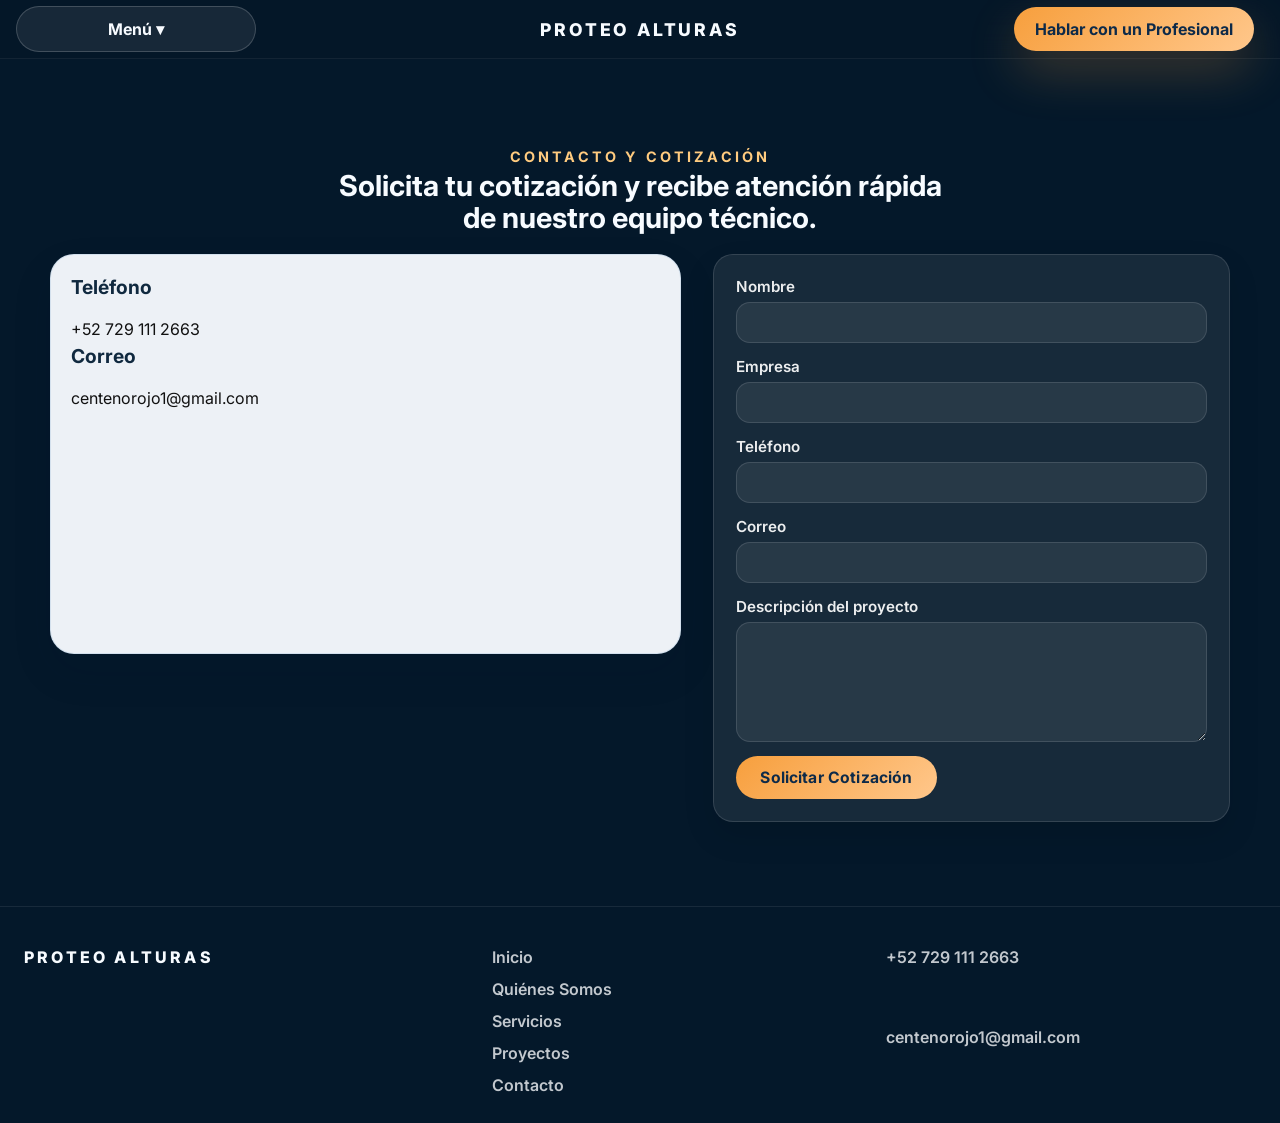
==== contacto.html @ e0ae3d63 "Publicar sitio en GitHub Pages" ====
<!DOCTYPE html>
<html lang="es">
<head>
  <meta charset="UTF-8" />
  <meta name="viewport" content="width=device-width, initial-scale=1.0" />
  <title>Proteo Alturas | Contacto</title>
  <link rel="preconnect" href="https://fonts.googleapis.com" />
  <link rel="preconnect" href="https://fonts.gstatic.com" crossorigin />
  <link href="https://fonts.googleapis.com/css2?family=Inter:wght@400;500;600;700;800&display=swap" rel="stylesheet" />
  <link rel="stylesheet" href="styles.css" />
</head>
<body>
  <header class="header-bar">
    <div class="header-wrap">
      <a class="logo-link" href="index.html">PROTEO ALTURAS</a>
      <nav class="main-nav">
        <div class="nav-dropdown">
          <button class="dropdown-toggle" type="button">Menú ▾</button>
          <div class="dropdown-menu">
            <a href="index.html">Inicio</a>
            <a href="quienes-somos.html">Quiénes Somos</a>
            <a href="servicios.html">Servicios</a>
            <a href="proyectos.html">Proyectos</a>
            <a href="contacto.html">Contacto</a>
          </div>
        </div>
      </nav>
      <a class="phone-cta" href="tel:+527291112663">Hablar con un Profesional</a>
    </div>
  </header>

  <main>
    <section class="section contact">
      <div class="section-head">
        <p class="section-label">CONTACTO Y COTIZACIÓN</p>
        <h2>Solicita tu cotización y recibe atención rápida de nuestro equipo técnico.</h2>
      </div>
      <div class="contact-layout">
        <div class="contact-card">
          <h3>Teléfono</h3>
          <p><a href="tel:+527291112663">+52 729 111 2663</a></p>
          <h3>Correo</h3>
          <p><a href="mailto:centenorojo1@gmail.com">centenorojo1@gmail.com</a></p>
        </div>
        <form class="contact-form" action="mailto:centenorojo1@gmail.com" method="post" enctype="text/plain">
          <label>Nombre<input type="text" name="Nombre" required></label>
          <label>Empresa<input type="text" name="Empresa" required></label>
          <label>Teléfono<input type="tel" name="Teléfono" required></label>
          <label>Correo<input type="email" name="Correo" required></label>
          <label>Descripción del proyecto<textarea name="Descripción" rows="5" required></textarea></label>
          <button type="submit" class="button button-primary">Solicitar Cotización</button>
        </form>
      </div>
    </section>
  </main>

  <footer class="site-footer">
    <div class="footer-wrap">
      <div class="footer-brand">Proteo Alturas</div>
      <div class="footer-links">
        <a href="index.html">Inicio</a>
        <a href="quienes-somos.html">Quiénes Somos</a>
        <a href="servicios.html">Servicios</a>
        <a href="proyectos.html">Proyectos</a>
        <a href="contacto.html">Contacto</a>
      </div>
      <div class="footer-contact">
        <a href="tel:+527291112663">+52 729 111 2663</a>
        <a href="mailto:centenorojo1@gmail.com">centenorojo1@gmail.com</a>
      </div>
    </div>
  </footer>
  <script>
    (function() {
      var lastScroll = 0;
      var header = document.querySelector('.header-bar');
      if (!header) return;
      window.addEventListener('scroll', function() {
        var currentScroll = window.pageYOffset || document.documentElement.scrollTop;
        if (currentScroll > lastScroll && currentScroll > 60) {
          header.classList.add('header-hidden');
        } else {
          header.classList.remove('header-hidden');
        }
        lastScroll = currentScroll <= 0 ? 0 : currentScroll;
      });
    })();
  </script>
</body>
</html>
---- styles.css ----
/* Base settings */
:root {
  color-scheme: light;
  font-family: 'Inter', sans-serif;
  font-size: 16px;
  color: #f7fafc;
  background: #051827;
  --bg: #051827;
  --primary: #1e6da8;
  --accent: #f79f3d;
  --accent-soft: #ffc78b;
  --surface: #f7fbff;
  --surface-soft: #e9f2fb;
  --surface-strong: #0d2a49;
  --text: #f7fafc;
  --text-dark: #10293f;
  --muted: #9bb5d0;
  --border: rgba(255,255,255,0.12);
  --shadow: 0 24px 60px rgba(4, 16, 34, 0.22);
}

* {
  box-sizing: border-box;
}

html {
  scroll-behavior: smooth;
  background: radial-gradient(circle at 18% 10%, rgba(247, 159, 61, 0.14), transparent 18%),
              radial-gradient(circle at 88% 12%, rgba(255, 255, 255, 0.12), transparent 14%),
              radial-gradient(circle at 70% 90%, rgba(30, 109, 168, 0.18), transparent 24%),
              linear-gradient(180deg, #051827 0%, #0b325b 45%, #081d34 100%);
}

body {
  margin: 0;
  min-height: 100vh;
  font-family: 'Inter', sans-serif;
  color: var(--text);
  background: var(--bg);
  position: relative;
  overflow-x: hidden;
}

body::before {
  content: '';
  position: fixed;
  inset: 0;
  pointer-events: none;
  background: radial-gradient(circle at top right, rgba(247, 159, 61, 0.18), transparent 18%),
              radial-gradient(circle at 35% 18%, rgba(255, 255, 255, 0.14), transparent 14%),
              radial-gradient(circle at 78% 30%, rgba(34, 92, 143, 0.22), transparent 16%),
              radial-gradient(circle at 50% 80%, rgba(57, 124, 174, 0.16), transparent 22%),
              radial-gradient(circle at 25% 70%, rgba(255,255,255,0.08), transparent 28%);
  opacity: 1;
  mix-blend-mode: screen;
  z-index: -1;
}

a {
  color: inherit;
  text-decoration: none;
}

button,
input,
textarea {
  font: inherit;
}

button {
  cursor: pointer;
}

/* Header */
.header-bar {
  position: sticky;
  top: 0;
  z-index: 50;
  backdrop-filter: blur(16px);
  background: rgba(5, 24, 42, 0.65);
  border-bottom: 1px solid rgba(255,255,255,0.06);
  transition: transform 0.25s ease, opacity 0.25s ease;
}

.header-bar.header-hidden {
  transform: translateY(-100%);
  opacity: 0;
  pointer-events: none;
}

.header-wrap {
  max-width: 1320px;
  width: 100%;
  margin: 0 auto;
  padding: 6px 16px;
  display: grid;
  grid-template-columns: auto 1fr auto;
  align-items: center;
  gap: 10px;
  position: relative;
}

.logo-link {
  position: absolute;
  left: 50%;
  transform: translateX(-50%);
  font-size: 1.1rem;
  font-weight: 800;
  letter-spacing: 0.16em;
  color: var(--surface);
  text-transform: uppercase;
  white-space: nowrap;
}

.main-nav {
  grid-column: 1;
  justify-self: start;
  display: flex;
  gap: 28px;
  flex-wrap: wrap;
}

.nav-dropdown {
  position: relative;
  overflow: visible;
  z-index: 60;
}

.dropdown-toggle,
.phone-cta {
  display: inline-flex;
  align-items: center;
  justify-content: center;
  padding: 12px 16px;
  min-width: 240px;
  width: 240px;
  border-radius: 999px;
  font-weight: 700;
}

.dropdown-toggle {
  border: 1px solid rgba(255,255,255,0.18);
  background: rgba(255,255,255,0.08);
  color: var(--surface);
  cursor: pointer;
}

.phone-cta {
  background: linear-gradient(135deg, #f79f3d 0%, #ffc78b 100%);
  color: #0d2a49;
  box-shadow: 0 20px 50px rgba(247, 159, 61, 0.24);
  justify-self: end;
}

.dropdown-menu {
  position: absolute;
  top: calc(100% + 6px);
  left: 0;
  min-width: 240px;
  min-width: 320px;
  width: 340px;
  max-width: 380px;
  max-height: calc(100vh - 140px);
  background: rgba(255, 255, 255, 0.88);
  backdrop-filter: blur(20px);
  border: 1px solid rgba(255, 255, 255, 0.16);
  border-radius: 32px;
  box-shadow: 0 24px 60px rgba(3, 18, 38, 0.18);
  opacity: 0;
  visibility: hidden;
  transform: translateY(-10px);
  transition: opacity 180ms ease, transform 180ms ease, visibility 180ms ease;
  z-index: 9999;
  overflow: hidden;
}

.nav-dropdown:hover .dropdown-menu,
.nav-dropdown:focus-within .dropdown-menu {
  opacity: 1;
  visibility: visible;
  transform: translateY(0);
}

.dropdown-menu {
  padding: 12px 0;
}

.dropdown-menu a {
  display: block;
  padding: 16px 20px;
  color: #111111;
  font-weight: 700;
  border-bottom: 1px solid rgba(0, 0, 0, 0.08);
}

.dropdown-menu a:last-child {
  border-bottom: none;
}

.dropdown-menu a:hover {
  background: rgba(30, 109, 168, 0.12);
}

.main-nav > a {
  color: var(--muted);
  font-weight: 600;
  transition: color 180ms ease;
}

.main-nav > a:hover {
  color: var(--text);
}

.phone-cta {
  display: inline-flex;
  align-items: center;
  justify-content: center;
  padding: 12px 16px;
  min-width: 0;
  background: linear-gradient(135deg, #f79f3d 0%, #ffc78b 100%);
  color: #0d2a49;
  border-radius: 999px;
  font-weight: 700;
  box-shadow: 0 20px 50px rgba(247, 159, 61, 0.24);
}

/* Hero */
.hero-panel {
  overflow: hidden;
  padding: 28px 0 12px;
  min-height: calc(100vh - 64px);
  background: linear-gradient(180deg, rgba(5, 24, 42, 0.96), rgba(8, 34, 60, 0.96));
  position: relative;
}

.hero-panel::before {
  content: '';
  position: absolute;
  inset: 0;
  background: radial-gradient(circle at 25% 20%, rgba(255,255,255,0.18), transparent 16%),
              radial-gradient(circle at 80% 15%, rgba(255,255,255,0.12), transparent 20%),
              radial-gradient(circle at 60% 85%, rgba(255,255,255,0.10), transparent 24%);
  opacity: 0.65;
  pointer-events: none;
  mix-blend-mode: screen;
}

.hero-grid {
  display: grid;
  grid-template-columns: 1.1fr 0.9fr;
  gap: 28px;
  align-items: center;
  max-width: 1320px;
  margin: 0 auto;
  padding: 0 24px 0;
}

.hero-copy {
  position: relative;
  z-index: 1;
  margin-left: 40px;
}

.hero-tag {
  display: inline-flex;
  align-items: center;
  justify-content: center;
  color: var(--accent);
  font-size: 0.9rem;
  font-weight: 700;
  letter-spacing: 0.18em;
  text-transform: uppercase;
  margin-bottom: 18px;
}

.hero-copy h1 {
  margin: 0;
  color: var(--surface);
  font-size: clamp(2.2rem, 3.5vw, 3.6rem);
  line-height: 1.05;
}

.hero-copy p {
  margin: 20px 0 24px;
  max-width: 540px;
  color: rgba(248,250,252,0.88);
  font-size: 1rem;
  line-height: 1.7;
}

.hero-buttons {
  display: flex;
  flex-wrap: wrap;
  gap: 16px;
}

.hero-buttons .button {
  min-width: 170px;
}

.hero-benefits {
  margin: 24px 0 0;
  padding-left: 20px;
  color: rgba(248,250,252,0.82);
  list-style: disc;
  list-style-position: inside;
  max-width: 540px;
  line-height: 1.8;
}

.hero-benefits li {
  margin-bottom: 12px;
}

.hero-visual {
  display: flex;
  justify-content: flex-end;
}

.hero-card {
  width: 100%;
  max-width: 520px;
  border-radius: 28px;
  overflow: hidden;
  border: 1px solid rgba(247,159,61,0.18);
  box-shadow: 0 24px 54px rgba(3, 18, 38, 0.12);
  background: rgba(247,250,255,0.96);
}

.hero-card.logo-only {
  padding: 0;
  display: flex;
  align-items: center;
  justify-content: center;
  background: transparent !important;
  border: none !important;
  box-shadow: none !important;
  overflow: hidden;
  border-radius: 50%;
}

.hero-card.logo-only img {
  display: block;
  width: min(100%, 420px);
  height: auto;
  object-fit: cover;
  clip-path: circle(50% at 50% 50%);
  border-radius: 50%;
  background: transparent !important;
}

.hero-card.logo-only .hero-card-top {
  display: none;
}

.hero-card img {
  width: auto;
  max-width: 100%;
  height: auto;
  max-height: 520px;
  object-fit: contain;
  display: block;
  margin: 0 auto;
}

.section {
  padding: 72px 24px;
  background: rgba(247, 250, 255, 0.04);
  min-height: 620px;
}

.section:nth-child(even) {
  background: rgba(30, 109, 168, 0.14);
}

.section-head {
  text-align: center;
  max-width: 760px;
  margin: 0 auto 40px;
}

.section-label {
  display: inline-block;
  margin-bottom: 18px;
  color: var(--accent);
  font-size: 0.9rem;
  font-weight: 700;
  letter-spacing: 0.22em;
  text-transform: uppercase;
}

.section-head h2 {
  margin: 0;
  font-size: clamp(2rem, 3vw, 3.4rem);
  line-height: 1.05;
  color: var(--surface);
}

.section-head p {
  margin: 20px auto 0;
  color: rgba(248,250,252,0.76);
  max-width: 680px;
  line-height: 1.9;
}

.stats-grid,
.trust-cards,
.services-grid,
.why-grid,
.projects-grid,
.process-grid,
.certifications-grid,
.contact-layout {
  display: grid;
  gap: 20px;
}

.stats-grid {
  grid-template-columns: repeat(3, minmax(0, 1fr));
  margin-bottom: 24px;
  align-items: stretch;
}

.stat-card {
  display: flex;
  flex-direction: column;
  justify-content: center;
  align-items: center;
  min-height: 180px;
  background: rgba(247, 250, 255, 0.96);
  border: 1px solid rgba(30, 109, 168, 0.12);
  border-radius: 24px;
  padding: 24px 20px;
  text-align: center;
  box-shadow: 0 18px 40px rgba(16, 42, 68, 0.08);
}

.stat-card span {
  display: block;
  font-size: 3rem;
  font-weight: 800;
  color: #0d2a49;
  margin-bottom: 10px;
}

.stat-card p {
  margin: 0;
  color: #111111;
  line-height: 1.8;
}

.trust-cards,
.services-grid,
.why-grid,
.projects-grid,
.process-grid,
.certifications-grid {
  grid-template-columns: repeat(4, minmax(0, 1fr));
}

.certifications-grid.certifications-single {
  grid-template-columns: 1fr;
  justify-items: center;
}

.trust-card,
.service-card,
.why-card,
.project-card,
.process-step,
.cert-box,
.contact-card,
.contact-form {
  background: rgba(247, 250, 255, 0.96);
  border: 1px solid rgba(30, 109, 168, 0.12);
  border-radius: 24px;
  padding: 20px;
  box-shadow: 0 18px 40px rgba(3, 18, 38, 0.10);
  min-height: 400px;
}

.cert-box-images,
.certifications-grid.certifications-single .cert-box {
  min-height: auto;
  padding: 20px;
  width: min(100%, 1040px);
}

.trust-card h3,
.service-card h3,
.why-card h3,
.project-summary h3,
.process-step h3,
.cert-box h3,
.contact-card h3 {
  margin: 0 0 16px;
  color: var(--text-dark);
  font-size: 1.2rem;
}

.trust-card p,
.service-card p,
.why-card p,
.project-summary p,
.process-step p,
.cert-box p,
.contact-card p {
  margin: 0;
  color: #111111;
  line-height: 1.8;
}

.cert-images {
  display: grid;
  grid-template-columns: repeat(4, minmax(0, 1fr));
  gap: 12px;
  margin-top: 18px;
  align-items: center;
}

.cert-images img {
  width: 100%;
  height: 100px;
  object-fit: contain;
  object-position: center;
  border-radius: 18px;
  border: 1px solid rgba(30, 109, 168, 0.08);
  background: #f7f9fc;
}
.trust-card {
  min-height: 260px;
}

.service-card {
  display: flex;
  flex-direction: column;
  gap: 18px;
  min-height: 260px;
}

.service-icon,
.why-icon,
.step-number {
  width: 60px;
  height: 60px;
  display: inline-flex;
  align-items: center;
  justify-content: center;
  border-radius: 18px;
  background: rgba(247, 159, 61, 0.14);
  color: #f79f3d;
  font-size: 1.6rem;
}

.service-card a {
  margin-top: auto;
  display: inline-flex;
  align-items: center;
  justify-content: center;
  background: linear-gradient(135deg, #f79f3d 0%, #ffc78b 100%);
  color: #0d2a49;
  padding: 14px 18px;
  border-radius: 999px;
  font-weight: 700;
  transition: transform 180ms ease, background 180ms ease;
}

.service-card a:hover {
  transform: translateY(-2px);
  background: linear-gradient(135deg, #ff9f4a 0%, #ffd29f 100%);
}

.projects-carousel {
  position: relative;
  width: 100%;
}

.projects-grid {
  display: flex;
  gap: 20px;
  overflow: hidden;
  scroll-snap-type: x mandatory;
  padding-bottom: 8px;
  margin: 0 -10px;
}

.projects-grid::-webkit-scrollbar {
  display: none;
}

.project-card {
  overflow: hidden;
  display: grid;
  grid-template-rows: 180px 1fr;
  min-height: 320px;
  min-width: calc((100% - 20px) / 2);
  flex: 0 0 calc((100% - 20px) / 2);
  border-radius: 24px;
  scroll-snap-align: start;
  background: rgba(247, 250, 255, 0.98);
}

.project-card img {
  width: 100%;
  height: 100%;
  object-fit: contain;
  object-position: center;
  display: block;
  background: rgba(247, 250, 255, 0.96);
}

.project-summary {
  padding: 14px 16px 18px;
}

.lightbox-overlay {
  position: fixed;
  inset: 0;
  z-index: 2000;
  display: grid;
  place-items: start center;
  background: rgba(4, 17, 40, 0.92);
  padding: 40px 24px 24px;
}

.lightbox-overlay.hidden {
  display: none;
}

.lightbox-content {
  position: relative;
  width: min(680px, 50vw);
  max-height: min(55vh, 440px);
}

.lightbox-overlay.small .lightbox-content {
  width: min(420px, 40vw);
  max-height: min(42vh, 360px);
}

.lightbox-content img {
  width: 100%;
  height: auto;
  max-height: 100%;
  object-fit: contain;
  border-radius: 24px;
  box-shadow: 0 24px 60px rgba(0, 0, 0, 0.28);
}

.lightbox-close {
  position: absolute;
  top: -12px;
  right: -12px;
  width: 46px;
  height: 46px;
  display: grid;
  place-items: center;
  border: none;
  border-radius: 50%;
  background: rgba(255, 159, 68, 0.98);
  color: #072244;
  font-size: 1.5rem;
  cursor: pointer;
  box-shadow: 0 18px 40px rgba(0, 0, 0, 0.30);
}

.lightbox-close:hover {
  transform: scale(1.04);
}

.carousel-control {
  position: absolute;
  top: 50%;
  transform: translateY(-50%);
  width: 42px;
  height: 42px;
  background: rgba(255, 159, 68, 0.95);
  color: #072244;
  border: none;
  border-radius: 50%;
  display: grid;
  place-items: center;
  cursor: pointer;
  box-shadow: 0 18px 40px rgba(3, 18, 38, 0.16);
  z-index: 2;
}

.carousel-control.prev {
  left: 0;
}

.carousel-control.next {
  right: 0;
}

.carousel-control:hover {
  transform: translateY(-50%) scale(1.05);
}

@media (max-width: 960px) {
  .projects-grid {
    grid-auto-columns: minmax(280px, 90%);
  }

  .carousel-control {
    width: 38px;
    height: 38px;
  }
}

@media (max-width: 680px) {
  .projects-grid {
    grid-auto-columns: minmax(260px, 100%);
    gap: 16px;
  }

  .project-card {
    grid-template-rows: 160px 1fr;
    min-height: 280px;
  }

  .carousel-control {
    display: none;
  }
}
.project-summary p {
  margin: 12px 0 0;
}

.process-grid {
  grid-template-columns: repeat(4, minmax(0, 1fr));
  align-items: start;
}

.process-step {
  display: grid;
  gap: 0;
  background: rgba(247, 250, 255, 0.98);
  border-radius: 28px;
  overflow: hidden;
  border: 1px solid rgba(255, 255, 255, 0.15);
  box-shadow: 0 26px 60px rgba(3, 18, 38, 0.12);
  min-height: 250px;
}

.step-icon {
  display: block;
  height: 110px;
  width: 100%;
  background: linear-gradient(180deg, rgba(9, 30, 58, 0.08), rgba(255, 255, 255, 0.1));
  overflow: hidden;
}

.step-icon img {
  width: 100%;
  height: 100%;
  object-fit: contain;
  object-position: center;
  display: block;
  background: rgba(255, 255, 255, 0.04);
}

.process-content {
  padding: 14px 14px 16px;
  display: grid;
  gap: 8px;
}

.step-heading {
  display: flex;
  align-items: center;
  gap: 10px;
  flex-wrap: nowrap;
}

.step-number {
  width: 40px;
  height: 40px;
  flex-shrink: 0;
  display: inline-flex;
  align-items: center;
  justify-content: center;
  background: var(--accent);
  color: #ffffff;
  font-weight: 800;
  border-radius: 50%;
  box-shadow: 0 12px 28px rgba(7, 29, 59, 0.16);
}

.step-heading h3 {
  margin: 0;
  font-size: 1.18rem;
  line-height: 1.2;
  color: var(--surface);
  white-space: nowrap;
  overflow: hidden;
  text-overflow: ellipsis;
}

.process-step p {
  margin: 0;
  color: rgba(17, 24, 39, 0.82);
  line-height: 1.85;
}

.certifications-grid {
  grid-template-columns: repeat(4, minmax(0, 1fr));
}

.cert-box {
  min-height: 180px;
}

.section.contact {
  background: rgba(5, 24, 42, 0.98);
  padding: 38px 20px 48px;
}

.section.contact .section-head {
  max-width: 640px;
  margin: 0 auto 20px;
}

.section.contact .section-head h2 {
  font-size: clamp(1.8rem, 2.2vw, 2.4rem);
  line-height: 1.1;
}

.section.contact .section-head .section-label {
  color: #ffcb7f;
}

.contact-layout {
  grid-template-columns: 1.1fr 0.9fr;
  align-items: start;
  gap: 32px;
  max-width: 1180px;
  margin: 0 auto;
  justify-content: space-between;
}

.contact-form,
.contact-panel {
  background: rgba(255,255,255,0.08);
  border: 1px solid rgba(255,255,255,0.12);
  border-radius: 20px;
  padding: 22px;
  box-shadow: 0 14px 32px rgba(0, 0, 0, 0.10);
  min-height: 420px;
}

.contact-form {
  display: grid;
  gap: 14px;
}

.form-grid {
  display: grid;
  grid-template-columns: repeat(2, minmax(0, 1fr));
  gap: 14px;
}

.form-grid label {
  display: grid;
  gap: 8px;
  color: rgba(255,255,255,0.92);
  font-weight: 600;
  font-size: 0.95rem;
}

.contact-form input,
.contact-form textarea {
  width: 100%;
  border: 1px solid rgba(255,255,255,0.14);
  background: rgba(255,255,255,0.08);
  color: rgba(255,255,255,0.95);
  border-radius: 14px;
  padding: 10px 12px;
  min-height: 42px;
}

.contact-form textarea {
  min-height: 130px;
  resize: vertical;
  grid-column: span 2;
}

.contact-form button {
  width: fit-content;
  padding: 12px 26px;
  font-size: 0.98rem;
  align-self: end;
}

.contact-panel {
  display: grid;
  gap: 16px;
  justify-content: stretch;
}

.contact-logo {
  width: 100%;
  max-width: 180px;
  border-radius: 18px;
  justify-self: center;
}

.contact-panel-copy {
  margin: 0;
  color: rgba(255,255,255,0.96);
  line-height: 1.75;
  font-size: 0.95rem;
  background: rgba(255,255,255,0.72);
  color: #10293f;
  border-radius: 18px;
  padding: 16px 18px;
  box-shadow: 0 8px 18px rgba(0, 0, 0, 0.08);
}

.contact-panel-item {
  display: grid;
  grid-template-columns: auto 1fr;
  gap: 12px;
  align-items: center;
  padding: 12px 0;
  border-top: 1px solid rgba(255,255,255,0.08);
}

.contact-panel-item:first-of-type {
  border-top: none;
}

.contact-panel-item .icon {
  display: grid;
  place-items: center;
  width: 44px;
  height: 44px;
  border-radius: 14px;
  background: rgba(255,255,255,0.12);
  color: #ffd385;
  font-size: 1.25rem;
}

.contact-panel-item strong {
  display: block;
  font-size: 0.95rem;
  color: rgba(255,255,255,0.94);
}

.contact-panel-item a {
  color: rgba(248,250,252,0.88);
  text-decoration: none;
  font-weight: 600;
}

.contact-panel-item a:hover {
  color: #ffffff;
}

.contact-form label {
  display: grid;
  gap: 6px;
  color: rgba(255,255,255,0.92);
  font-weight: 600;
  font-size: 0.95rem;
}

.contact-form input,
.contact-form textarea {
  width: 100%;
  border: 1px solid rgba(255,255,255,0.12);
  background: rgba(255,255,255,0.07);
  color: rgba(255,255,255,0.95);
  border-radius: 14px;
  padding: 10px 12px;
  min-height: 40px;
}

.contact-form textarea {
  min-height: 120px;
  resize: vertical;
}

.contact-form button {
  width: fit-content;
  padding: 12px 24px;
  font-size: 0.98rem;
}

.button {
  border: none;
  border-radius: 999px;
  padding: 14px 26px;
  font-weight: 700;
  letter-spacing: 0.01em;
  transition: transform 180ms ease, filter 180ms ease;
}

.button-primary {
  background: linear-gradient(135deg, #f79f3d 0%, #ffc78b 100%);
  color: #0d2a49;
}

.button-secondary {
  background: rgba(255, 255, 255, 0.12);
  color: var(--surface);
  border: 1px solid rgba(255, 255, 255, 0.18);
}

.button:hover {
  transform: translateY(-2px);
}

.site-footer {
  background: rgba(5, 24, 42, 0.96);
  padding: 40px 24px 28px;
  border-top: 1px solid rgba(255,255,255,0.08);
}

.footer-wrap {
  max-width: 1320px;
  margin: 0 auto;
  display: grid;
  grid-template-columns: 1.2fr 1fr 1fr;
  gap: 24px;
}

.footer-brand {
  font-weight: 800;
  letter-spacing: 0.2em;
  text-transform: uppercase;
  color: var(--surface);
  margin-bottom: 18px;
}

.footer-links,
.footer-contact {
  display: grid;
  gap: 12px;
}

.footer-links a,
.footer-contact a {
  color: rgba(248,250,252,0.78);
  font-weight: 600;
}

.footer-links a:hover,
.footer-contact a:hover {
  color: var(--surface);
}

@media (max-width: 1120px) {
  .hero-grid,
  .stats-grid,
  .trust-cards,
  .services-grid,
  .why-grid,
  .projects-grid,
  .process-grid,
  .certifications-grid,
  .contact-layout,
  .footer-wrap {
    grid-template-columns: 1fr;
  }

  .hero-grid {
    padding-top: 56px;
  }

  .hero-copy {
    margin-left: 0;
  }

  .hero-copy p,
  .hero-benefits {
    max-width: 100%;
  }

  .hero-visual {
    justify-content: center;
  }

  .hero-buttons {
    justify-content: flex-start;
    flex-wrap: wrap;
  }

  .hero-buttons .button {
    width: 100%;
    min-width: 0;
  }

  .contact-layout {
    max-width: 100%;
    gap: 20px;
  }

  .contact-form,
  .contact-panel {
    min-height: auto;
    width: 100%;
  }

  .contact-panel {
    justify-items: center;
    text-align: center;
  }

  .contact-panel-item {
    justify-content: center;
  }

  .contact-panel-item div {
    text-align: left;
  }
}

@media (max-width: 720px) {
  .header-wrap {
    flex-direction: column;
    align-items: stretch;
  }

  .main-nav {
    justify-content: center;
  }

  .hero-copy h1 {
    font-size: clamp(2.2rem, 8vw, 3.2rem);
  }

  .hero-card img {
    height: 360px;
  }
}

@media (max-width: 520px) {
  .header-wrap {
    padding: 14px 16px;
  }

  .hero-grid {
    gap: 20px;
    padding: 44px 16px 32px;
  }

  .hero-buttons {
    flex-direction: column;
    align-items: stretch;
  }

  .service-card,
  .trust-card,
  .project-card,
  .process-step,
  .cert-box,
  .contact-card,
  .contact-form {
    padding: 22px;
  }
}

/* Detalle de servicio mejorado */
.header {
  background: linear-gradient(135deg, #051827 0%, #0b325b 100%);
  color: var(--surface);
}

.header-top {
  border-bottom: 1px solid rgba(255,255,255,0.08);
}

.header-content {
  max-width: 1320px;
  margin: 0 auto;
  padding: 24px 20px;
  display: flex;
  align-items: center;
  justify-content: space-between;
  gap: 24px;
}

.logo {
  margin: 0;
  font-size: 1.5rem;
  letter-spacing: 0.2em;
}

.nav-links {
  display: flex;
  gap: 22px;
  flex-wrap: wrap;
}

.nav-links a {
  color: rgba(247,250,255,0.85);
  font-weight: 600;
  transition: color 180ms ease;
}

.nav-links a:hover {
  color: var(--accent);
}

.header-banner {
  padding: 72px 24px;
  background: rgba(255,255,255,0.08);
  backdrop-filter: blur(8px);
}

.banner-content {
  max-width: 980px;
  margin: 0 auto;
}

.banner-content h2 {
  margin: 0 0 16px;
  font-size: clamp(2.6rem, 4vw, 4.4rem);
  line-height: 1.02;
  letter-spacing: 0.04em;
}

.banner-content p {
  margin: 0;
  font-size: 1.05rem;
  color: rgba(247,250,255,0.88);
  max-width: 760px;
}

.section.service-detail {
  padding: 72px 24px 56px;
  background: rgba(247,250,255,0.04);
}

.section-content {
  max-width: 1200px;
  margin: 0 auto;
}

.service-detail-container {
  display: grid;
  grid-template-columns: 1fr 1.1fr;
  gap: 32px;
  align-items: start;
}

.service-detail-image {
  min-height: 420px;
  border-radius: 28px;
  background: linear-gradient(135deg, #0d2a49 0%, #1e6da8 100%);
  box-shadow: 0 30px 75px rgba(0, 0, 0, 0.18);
  background-size: cover;
  background-position: center;
}

.service-detail-image.service-acceso {
  background-image: url('assets/imagenes/service-acceso.jpg');
}

.service-detail-image.service-impermeabilizacion {
  background-image: url('assets/imagenes/service-impermeabilizacion.jpg');
}

.service-detail-image.service-limpieza {
  background-image: url('assets/imagenes/service-limpieza.jpg');
}

.service-detail-content {
  background: rgba(255,255,255,0.96);
  border-radius: 28px;
  padding: 36px;
  box-shadow: 0 24px 60px rgba(3, 18, 38, 0.12);
}

.service-detail-content h2 {
  margin-top: 0;
  font-size: clamp(2.2rem, 3.5vw, 3rem);
  color: #10293f;
}

.service-description {
  margin: 24px 0 32px;
  color: #1c3046;
  line-height: 1.85;
  font-size: 1.05rem;
}

.service-detail-content h3 {
  margin-bottom: 18px;
  color: #0d2a49;
}

.service-ventajas {
  margin: 0 0 32px;
  padding-left: 1.2rem;
  color: #1c3046;
  line-height: 1.9;
}

.service-ventajas li {
  margin-bottom: 12px;
}

.service-actions {
  display: flex;
  flex-wrap: wrap;
  gap: 16px;
}

.service-actions .button {
  min-width: 180px;
}

.section.contact {
  background: rgba(5, 24, 42, 0.96);
  padding: 64px 24px 84px;
}

.contact-content {
  max-width: 1200px;
  margin: 0 auto;
  display: flex;
  align-items: center;
  justify-content: space-between;
  gap: 24px;
  padding: 34px 32px;
  background: rgba(255,255,255,0.05);
  border: 1px solid rgba(255,255,255,0.08);
  border-radius: 28px;
}

.contact-content h2 {
  margin: 0 0 12px;
  color: var(--surface);
}

.contact-content p,
.contact-content a {
  margin: 0;
  color: rgba(247,250,255,0.88);
}

.contact-content a:hover {
  color: var(--accent);
}

.contact-content .button-secondary {
  background: rgba(255,255,255,0.08);
  border: 1px solid rgba(255,255,255,0.14);
  color: var(--surface);
}

@media (max-width: 980px) {
  .service-detail-container {
    grid-template-columns: 1fr;
  }

  .header-content {
    flex-direction: column;
    align-items: stretch;
  }

  .contact-content {
    flex-direction: column;
    align-items: stretch;
  }
}

@media (max-width: 620px) {
  .header-content,
  .banner-content,
  .service-detail-content,
  .contact-content {
    padding-left: 16px;
    padding-right: 16px;
  }

  .banner-content h2 {
    font-size: clamp(2rem, 7vw, 3rem);
  }

  .nav-links {
    justify-content: center;
  }
}

@media (max-width: 520px) {
  .service-detail-content,
  .contact-content {
    padding: 24px;
  }
}
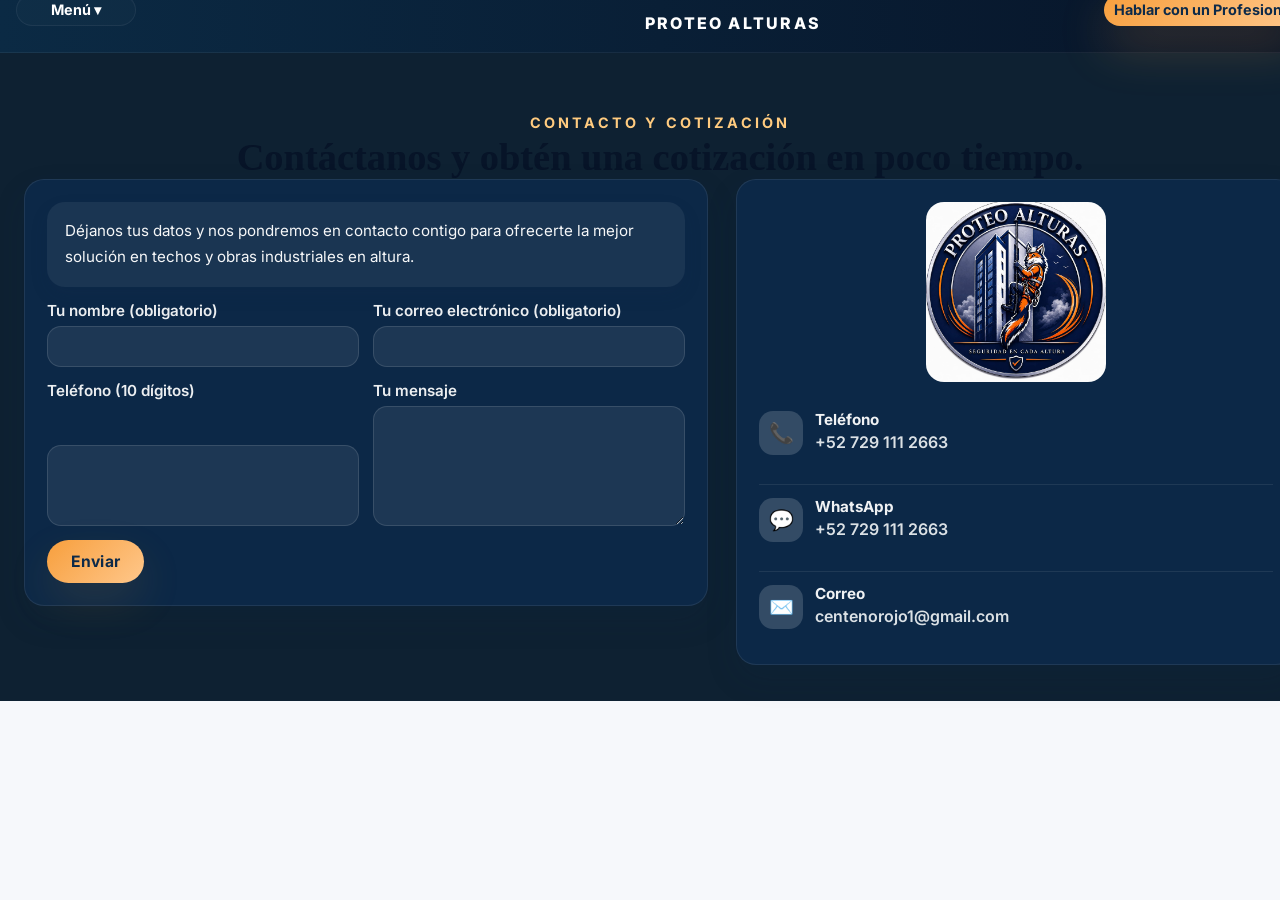
==== commit a38c49b9: "Remove footer from contacto.html per request" ====
--- a/contacto.html
+++ b/contacto.html
@@ -33,43 +33,56 @@
     <section class="section contact">
       <div class="section-head">
         <p class="section-label">CONTACTO Y COTIZACIÓN</p>
-        <h2>Solicita tu cotización y recibe atención rápida de nuestro equipo técnico.</h2>
+        <h2>Contáctanos y obtén una cotización en poco tiempo.</h2>
       </div>
       <div class="contact-layout">
-        <div class="contact-card">
-          <h3>Teléfono</h3>
-          <p><a href="tel:+527291112663">+52 729 111 2663</a></p>
-          <h3>Correo</h3>
-          <p><a href="mailto:centenorojo1@gmail.com">centenorojo1@gmail.com</a></p>
-        </div>
         <form class="contact-form" action="mailto:centenorojo1@gmail.com" method="post" enctype="text/plain">
-          <label>Nombre<input type="text" name="Nombre" required></label>
-          <label>Empresa<input type="text" name="Empresa" required></label>
-          <label>Teléfono<input type="tel" name="Teléfono" required></label>
-          <label>Correo<input type="email" name="Correo" required></label>
-          <label>Descripción del proyecto<textarea name="Descripción" rows="5" required></textarea></label>
-          <button type="submit" class="button button-primary">Solicitar Cotización</button>
+          <p class="contact-panel-copy">Déjanos tus datos y nos pondremos en contacto contigo para ofrecerte la mejor solución en techos y obras industriales en altura.</p>
+          <div class="form-grid">
+            <label>Tu nombre (obligatorio)
+              <input type="text" name="Nombre" required>
+            </label>
+            <label>Tu correo electrónico (obligatorio)
+              <input type="email" name="Correo" required>
+            </label>
+            <label>Teléfono (10 dígitos)
+              <input type="tel" name="Teléfono" required>
+            </label>
+            <label>Tu mensaje
+              <textarea name="Descripción" rows="5" required></textarea>
+            </label>
+          </div>
+          <button type="submit" class="button button-primary">Enviar</button>
         </form>
+        <aside class="contact-panel">
+          <img class="contact-logo" src="assets/imagenes/proteo-logo-hero.jpeg" alt="Proteo Alturas">
+          <div class="contact-panel-item">
+            <span class="icon">📞</span>
+            <div>
+              <strong>Teléfono</strong>
+              <a href="tel:+527291112663">+52 729 111 2663</a>
+            </div>
+          </div>
+          <div class="contact-panel-item">
+            <span class="icon">💬</span>
+            <div>
+              <strong>WhatsApp</strong>
+              <a href="https://wa.me/527291112663" target="_blank">+52 729 111 2663</a>
+            </div>
+          </div>
+          <div class="contact-panel-item">
+            <span class="icon">✉️</span>
+            <div>
+              <strong>Correo</strong>
+              <a href="mailto:centenorojo1@gmail.com">centenorojo1@gmail.com</a>
+            </div>
+          </div>
+        </aside>
       </div>
     </section>
   </main>
 
-  <footer class="site-footer">
-    <div class="footer-wrap">
-      <div class="footer-brand">Proteo Alturas</div>
-      <div class="footer-links">
-        <a href="index.html">Inicio</a>
-        <a href="quienes-somos.html">Quiénes Somos</a>
-        <a href="servicios.html">Servicios</a>
-        <a href="proyectos.html">Proyectos</a>
-        <a href="contacto.html">Contacto</a>
-      </div>
-      <div class="footer-contact">
-        <a href="tel:+527291112663">+52 729 111 2663</a>
-        <a href="mailto:centenorojo1@gmail.com">centenorojo1@gmail.com</a>
-      </div>
-    </div>
-  </footer>
+  
   <script>
     (function() {
       var lastScroll = 0;
--- a/styles.css
+++ b/styles.css
@@ -1,22 +1,23 @@
 /* Base settings */
 :root {
   color-scheme: light;
-  font-family: 'Inter', sans-serif;
+  font-family: 'Inter', system-ui, -apple-system, 'Segoe UI', Roboto, 'Helvetica Neue', Arial, 'Noto Sans', 'Liberation Sans', sans-serif;
   font-size: 16px;
-  color: #f7fafc;
-  background: #051827;
-  --bg: #051827;
-  --primary: #1e6da8;
-  --accent: #f79f3d;
-  --accent-soft: #ffc78b;
-  --surface: #f7fbff;
-  --surface-soft: #e9f2fb;
-  --surface-strong: #0d2a49;
-  --text: #f7fafc;
-  --text-dark: #10293f;
-  --muted: #9bb5d0;
-  --border: rgba(255,255,255,0.12);
-  --shadow: 0 24px 60px rgba(4, 16, 34, 0.22);
+  color: #0b1e2b;
+  background: #f6f8fb;
+  --bg: #f6f8fb;
+  --primary: #0b2a44; /* deep navy */
+  --primary-contrast: #ffffff;
+  --accent: #c78b2a; /* warm gold */
+  --accent-soft: #fde8c8;
+  --surface: #ffffff;
+  --surface-soft: #f3f6fb;
+  --surface-strong: #e9eef6;
+  --text: #0b1e2b; /* body text */
+  --heading: #071428; /* headings */
+  --muted: #6b7785;
+  --border: rgba(11,42,68,0.08);
+  --shadow: 0 20px 48px rgba(11,42,68,0.08);
 }
 
 * {
@@ -25,10 +26,12 @@
 
 html {
   scroll-behavior: smooth;
-  background: radial-gradient(circle at 18% 10%, rgba(247, 159, 61, 0.14), transparent 18%),
-              radial-gradient(circle at 88% 12%, rgba(255, 255, 255, 0.12), transparent 14%),
-              radial-gradient(circle at 70% 90%, rgba(30, 109, 168, 0.18), transparent 24%),
-              linear-gradient(180deg, #051827 0%, #0b325b 45%, #081d34 100%);
+  -webkit-font-smoothing: antialiased;
+  -moz-osx-font-smoothing: grayscale;
+  background: radial-gradient(circle at 18% 10%, rgba(13, 42, 73, 0.08), transparent 18%),
+              radial-gradient(circle at 88% 12%, rgba(255, 255, 255, 0.6), transparent 14%),
+              radial-gradient(circle at 70% 90%, rgba(13, 42, 73, 0.06), transparent 24%),
+              linear-gradient(180deg, #f6f8fb 0%, #eef4fc 45%, #f8f9fc 100%);
 }
 
 body {
@@ -41,15 +44,66 @@
   overflow-x: hidden;
 }
 
+/* Typography */
+h1, h2, h3, h4 {
+  font-family: 'Playfair Display', 'Georgia', serif;
+  color: var(--heading);
+  margin: 0 0 18px 0;
+  line-height: 1.08;
+}
+
+h1 { font-size: clamp(2rem, 3.6vw, 3.6rem); font-weight: 700; }
+h2 { font-size: clamp(1.5rem, 3vw, 2.4rem); font-weight: 600; }
+h3 { font-size: clamp(1.125rem, 2.4vw, 1.5rem); font-weight: 600; }
+
+p, li, a, span {
+  color: var(--text);
+  font-size: 1rem;
+  line-height: 1.7;
+}
+
+a {
+  color: var(--primary);
+  text-decoration: underline dotted rgba(11,42,68,0.12);
+}
+
+/* Buttons */
+.button {
+  display: inline-flex;
+  align-items: center;
+  justify-content: center;
+  gap: 10px;
+  padding: 10px 16px;
+  border-radius: 12px;
+  font-weight: 700;
+  text-decoration: none;
+  border: 0;
+}
+
+.button-primary {
+  background: linear-gradient(135deg, var(--accent) 0%, var(--accent-soft) 100%);
+  color: var(--primary-contrast);
+  box-shadow: 0 18px 44px rgba(199,139,42,0.14);
+}
+
+.button-secondary {
+  background: transparent;
+  color: var(--primary);
+  border: 1px solid var(--border);
+}
+
+/* Muted text */
+.muted { color: var(--muted); }
+
 body::before {
   content: '';
   position: fixed;
   inset: 0;
   pointer-events: none;
-  background: radial-gradient(circle at top right, rgba(247, 159, 61, 0.18), transparent 18%),
-              radial-gradient(circle at 35% 18%, rgba(255, 255, 255, 0.14), transparent 14%),
-              radial-gradient(circle at 78% 30%, rgba(34, 92, 143, 0.22), transparent 16%),
-              radial-gradient(circle at 50% 80%, rgba(57, 124, 174, 0.16), transparent 22%),
+  background: radial-gradient(circle at top right, rgba(255, 212, 150, 0.12), transparent 18%),
+              radial-gradient(circle at 35% 18%, rgba(13, 42, 73, 0.08), transparent 14%),
+              radial-gradient(circle at 78% 30%, rgba(13, 42, 73, 0.1), transparent 16%),
+              radial-gradient(circle at 50% 80%, rgba(95, 130, 180, 0.1), transparent 22%),
               radial-gradient(circle at 25% 70%, rgba(255,255,255,0.08), transparent 28%);
   opacity: 1;
   mix-blend-mode: screen;
@@ -76,10 +130,45 @@
   position: sticky;
   top: 0;
   z-index: 50;
-  backdrop-filter: blur(16px);
-  background: rgba(5, 24, 42, 0.65);
+  backdrop-filter: blur(18px);
+  background: linear-gradient(90deg, var(--primary) 0%, #071428 100%);
+  color: var(--primary-contrast);
   border-bottom: 1px solid rgba(255,255,255,0.06);
   transition: transform 0.25s ease, opacity 0.25s ease;
+}
+
+/* Force consistent vertical centering for header elements */
+.header-bar {
+  display: flex;
+  align-items: center;
+}
+
+.header-bar .header-wrap {
+  width: 100%;
+  display: grid;
+  grid-template-columns: auto 1fr auto;
+  align-items: center;
+}
+
+.header-bar .main-nav,
+.header-bar .logo-link,
+.header-bar .phone-cta,
+.header-bar .nav-dropdown {
+  display: inline-flex;
+  align-items: center;
+}
+
+.header-bar .logo-link {
+  justify-self: center;
+  height: 32px;
+}
+
+.header-bar .dropdown-toggle,
+.header-bar .phone-cta {
+  height: 32px;
+  line-height: 1;
+  display: inline-flex;
+  align-items: center;
 }
 
 .header-bar.header-hidden {
@@ -92,7 +181,7 @@
   max-width: 1320px;
   width: 100%;
   margin: 0 auto;
-  padding: 6px 16px;
+  padding: 4px 8px;
   display: grid;
   grid-template-columns: auto 1fr auto;
   align-items: center;
@@ -101,21 +190,30 @@
 }
 
 .logo-link {
-  position: absolute;
-  left: 50%;
-  transform: translateX(-50%);
-  font-size: 1.1rem;
+  position: relative;
+  left: 0;
   font-weight: 800;
-  letter-spacing: 0.16em;
-  color: var(--surface);
+  letter-spacing: 0.14em;
+  color: var(--primary-contrast);
   text-transform: uppercase;
   white-space: nowrap;
-}
+  display: inline-flex;
+  align-items: center;
+  transform: translateY(24px);
+  font-size: 1.9rem;
+  height: 60px;
+}
+
+/* Placements: menu left, logo center, CTA right */
+.main-nav { grid-column: 1; justify-self: start; }
+.logo-link { grid-column: 2; justify-self: center; }
+.phone-cta { grid-column: 3; justify-self: end; }
 
 .main-nav {
   grid-column: 1;
   justify-self: start;
   display: flex;
+  align-items: center;
   gap: 28px;
   flex-wrap: wrap;
 }
@@ -124,6 +222,8 @@
   position: relative;
   overflow: visible;
   z-index: 60;
+  display: flex;
+  align-items: center;
 }
 
 .dropdown-toggle,
@@ -131,44 +231,50 @@
   display: inline-flex;
   align-items: center;
   justify-content: center;
-  padding: 12px 16px;
-  min-width: 240px;
-  width: 240px;
-  border-radius: 999px;
+  padding: 4px 10px;
+  min-width: 90px;
+  height: 32px;
+  border-radius: 16px;
   font-weight: 700;
-}
+  font-size: 0.9rem;
+  line-height: 1;
+}
+
 
 .dropdown-toggle {
-  border: 1px solid rgba(255,255,255,0.18);
-  background: rgba(255,255,255,0.08);
-  color: var(--surface);
+  border: 1px solid rgba(255,255,255,0.06);
+  background: rgba(255,255,255,0.02);
+  color: var(--primary-contrast);
   cursor: pointer;
+  box-shadow: inset 0 1px 0 rgba(255,255,255,0.02);
+  transform: translateY(-16px);
 }
 
 .phone-cta {
-  background: linear-gradient(135deg, #f79f3d 0%, #ffc78b 100%);
-  color: #0d2a49;
-  box-shadow: 0 20px 50px rgba(247, 159, 61, 0.24);
+  background: linear-gradient(135deg, #ff9f3d 0%, #ffc87b 100%);
+  color: var(--primary-contrast);
+  box-shadow: 0 18px 44px rgba(255, 159, 61, 0.12);
   justify-self: end;
+  transform: translateY(-16px);
 }
 
 .dropdown-menu {
   position: absolute;
-  top: calc(100% + 6px);
+  top: calc(100% - 6px);
   left: 0;
   min-width: 240px;
   min-width: 320px;
-  width: 340px;
-  max-width: 380px;
+  width: 320px;
+  max-width: 360px;
   max-height: calc(100vh - 140px);
-  background: rgba(255, 255, 255, 0.88);
-  backdrop-filter: blur(20px);
-  border: 1px solid rgba(255, 255, 255, 0.16);
-  border-radius: 32px;
-  box-shadow: 0 24px 60px rgba(3, 18, 38, 0.18);
+  background: linear-gradient(180deg, rgba(255,255,255,0.03), rgba(255,255,255,0.02));
+  backdrop-filter: blur(8px);
+  border: 1px solid rgba(255,255,255,0.06);
+  border-radius: 22px;
+  box-shadow: 0 10px 28px rgba(2,6,23,0.45);
   opacity: 0;
   visibility: hidden;
-  transform: translateY(-10px);
+  transform: translateY(-8px);
   transition: opacity 180ms ease, transform 180ms ease, visibility 180ms ease;
   z-index: 9999;
   overflow: hidden;
@@ -187,10 +293,10 @@
 
 .dropdown-menu a {
   display: block;
-  padding: 16px 20px;
-  color: #111111;
+  padding: 12px 16px;
+  color: var(--primary-contrast);
   font-weight: 700;
-  border-bottom: 1px solid rgba(0, 0, 0, 0.08);
+  border-bottom: 1px solid rgba(255,255,255,0.03);
 }
 
 .dropdown-menu a:last-child {
@@ -198,17 +304,17 @@
 }
 
 .dropdown-menu a:hover {
-  background: rgba(30, 109, 168, 0.12);
+  background: rgba(255,255,255,0.03);
 }
 
 .main-nav > a {
-  color: var(--muted);
+  color: rgba(255,255,255,0.9);
   font-weight: 600;
   transition: color 180ms ease;
 }
 
 .main-nav > a:hover {
-  color: var(--text);
+  color: var(--accent-soft);
 }
 
 .phone-cta {
@@ -229,7 +335,7 @@
   overflow: hidden;
   padding: 28px 0 12px;
   min-height: calc(100vh - 64px);
-  background: linear-gradient(180deg, rgba(5, 24, 42, 0.96), rgba(8, 34, 60, 0.96));
+  background: linear-gradient(180deg, #f6f8fb 0%, #ffffff 70%);
   position: relative;
 }
 
@@ -237,10 +343,10 @@
   content: '';
   position: absolute;
   inset: 0;
-  background: radial-gradient(circle at 25% 20%, rgba(255,255,255,0.18), transparent 16%),
-              radial-gradient(circle at 80% 15%, rgba(255,255,255,0.12), transparent 20%),
-              radial-gradient(circle at 60% 85%, rgba(255,255,255,0.10), transparent 24%);
-  opacity: 0.65;
+  background: radial-gradient(circle at 25% 20%, rgba(13, 42, 73, 0.08), transparent 16%),
+              radial-gradient(circle at 80% 15%, rgba(255,255,255,0.55), transparent 20%),
+              radial-gradient(circle at 60% 85%, rgba(13, 42, 73, 0.06), transparent 24%);
+  opacity: 0.55;
   pointer-events: none;
   mix-blend-mode: screen;
 }
@@ -275,7 +381,7 @@
 
 .hero-copy h1 {
   margin: 0;
-  color: var(--surface);
+  color: var(--heading);
   font-size: clamp(2.2rem, 3.5vw, 3.6rem);
   line-height: 1.05;
 }
@@ -283,7 +389,7 @@
 .hero-copy p {
   margin: 20px 0 24px;
   max-width: 540px;
-  color: rgba(248,250,252,0.88);
+  color: var(--text);
   font-size: 1rem;
   line-height: 1.7;
 }
@@ -301,7 +407,7 @@
 .hero-benefits {
   margin: 24px 0 0;
   padding-left: 20px;
-  color: rgba(248,250,252,0.82);
+  color: var(--text);
   list-style: disc;
   list-style-position: inside;
   max-width: 540px;
@@ -322,9 +428,9 @@
   max-width: 520px;
   border-radius: 28px;
   overflow: hidden;
-  border: 1px solid rgba(247,159,61,0.18);
-  box-shadow: 0 24px 54px rgba(3, 18, 38, 0.12);
-  background: rgba(247,250,255,0.96);
+  border: 1px solid rgba(255,255,255,0.22);
+  box-shadow: 0 24px 54px rgba(13, 42, 73, 0.12);
+  background: linear-gradient(180deg, rgba(13, 42, 73, 0.96), rgba(17, 59, 99, 0.96));
 }
 
 .hero-card.logo-only {
@@ -365,12 +471,12 @@
 
 .section {
   padding: 72px 24px;
-  background: rgba(247, 250, 255, 0.04);
+  background: #f6f8fb;
   min-height: 620px;
 }
 
 .section:nth-child(even) {
-  background: rgba(30, 109, 168, 0.14);
+  background: #eef4fc;
 }
 
 .section-head {
@@ -393,14 +499,20 @@
   margin: 0;
   font-size: clamp(2rem, 3vw, 3.4rem);
   line-height: 1.05;
-  color: var(--surface);
+  color: var(--heading);
 }
 
 .section-head p {
   margin: 20px auto 0;
-  color: rgba(248,250,252,0.76);
+  color: var(--text);
   max-width: 680px;
   line-height: 1.9;
+}
+
+/* Ensure readable dark text on light sections and hero area */
+.hero-panel h1, .hero-panel h2, .hero-panel h3, .hero-panel p, .hero-panel li, .hero-panel a,
+.section:not(.contact) h1, .section:not(.contact) h2, .section:not(.contact) h3, .section:not(.contact) p, .section:not(.contact) li, .section:not(.contact) a {
+  color: var(--text);
 }
 
 .stats-grid,
@@ -449,6 +561,12 @@
   line-height: 1.8;
 }
 
+/* Final override: ensure dark text on all light sections */
+.hero-panel h1, .hero-panel h2, .hero-panel h3, .hero-panel p, .hero-panel li, .hero-panel a,
+.section:not(.contact) h1, .section:not(.contact) h2, .section:not(.contact) h3, .section:not(.contact) p, .section:not(.contact) li, .section:not(.contact) a {
+  color: var(--text) !important;
+}
+
 .trust-cards,
 .services-grid,
 .why-grid,
@@ -471,11 +589,11 @@
 .cert-box,
 .contact-card,
 .contact-form {
-  background: rgba(247, 250, 255, 0.96);
-  border: 1px solid rgba(30, 109, 168, 0.12);
+  background: rgba(13, 42, 73, 0.96);
+  border: 1px solid rgba(255,255,255,0.08);
   border-radius: 24px;
   padding: 20px;
-  box-shadow: 0 18px 40px rgba(3, 18, 38, 0.10);
+  box-shadow: 0 18px 40px rgba(13, 42, 73, 0.14);
   min-height: 400px;
 }
 
@@ -486,28 +604,34 @@
   width: min(100%, 1040px);
 }
 
-.trust-card h3,
-.service-card h3,
-.why-card h3,
-.project-summary h3,
-.process-step h3,
-.cert-box h3,
-.contact-card h3 {
+.section .trust-card h3,
+.section .service-card h3,
+.section .why-card h3,
+.section .project-summary h3,
+.section .process-step h3,
+.section .cert-box h3,
+.section .contact-card h3 {
   margin: 0 0 16px;
-  color: var(--text-dark);
+  color: var(--accent) !important;
   font-size: 1.2rem;
 }
 
-.trust-card p,
-.service-card p,
-.why-card p,
-.project-summary p,
-.process-step p,
-.cert-box p,
-.contact-card p {
+.section .trust-card p,
+.section .service-card p,
+.section .why-card p,
+.section .project-summary p,
+.section .process-step p,
+.section .cert-box p,
+.section .contact-card p {
   margin: 0;
-  color: #111111;
+  color: #ffffff !important;
   line-height: 1.8;
+}
+
+/* Ensure any links or list items inside dark cards are white */
+.section .trust-card a, .section .service-card a, .section .why-card a, .section .project-summary a, .section .process-step a, .section .cert-box a, .section .contact-card a,
+.section .trust-card li, .section .service-card li, .section .why-card li, .section .project-summary li, .section .process-step li, .section .cert-box li, .section .contact-card li {
+  color: #ffffff !important;
 }
 
 .cert-images {
@@ -611,6 +735,47 @@
 
 .project-summary {
   padding: 14px 16px 18px;
+}
+
+/* Project cards: bold labels in orange, remaining copy in dark text */
+.section .projects-grid .project-summary strong,
+.section .projects-grid .project-summary b,
+.section .project-card .project-summary strong,
+.section .project-card .project-summary b {
+  color: var(--accent) !important;
+  font-weight: 700;
+}
+
+/* Specific accent for the four highlighted project titles only */
+.section.proyectos .project-summary h3.special-accent,
+.section#proyectos .project-summary h3.special-accent,
+.projects-grid .project-summary h3.special-accent,
+.project-card .project-summary h3.special-accent {
+  color: #ff2f00 !important;
+}
+
+.section .projects-grid .project-summary p,
+.section .project-card .project-summary p,
+.section .projects-grid .project-summary span,
+.section .project-card .project-summary span,
+.section .projects-grid .project-summary li,
+.section .project-card .project-summary li {
+  color: var(--text) !important;
+}
+
+/* Label style for project detail prefixes (Problema detectado / Solución aplicada / Resultado) */
+.section .project-summary p strong,
+.section .project-summary p b,
+.project-summary p strong,
+.project-summary p b {
+  color: #f79f3d !important;
+}
+
+/* Ensure process step copy is dark (black) on the method/process section */
+.process-grid .process-step p,
+.process-grid .process-step li,
+.process-grid .process-step a {
+  color: var(--text) !important;
 }
 
 .lightbox-overlay {
@@ -699,7 +864,8 @@
 
 @media (max-width: 960px) {
   .projects-grid {
-    grid-auto-columns: minmax(280px, 90%);
+    padding: 12px 16px;
+    grid-template-columns: auto 1fr auto;
   }
 
   .carousel-control {
@@ -841,11 +1007,11 @@
 
 .contact-form,
 .contact-panel {
-  background: rgba(255,255,255,0.08);
-  border: 1px solid rgba(255,255,255,0.12);
+  background: rgba(13, 42, 73, 0.95);
+  border: 1px solid rgba(255,255,255,0.08);
   border-radius: 20px;
   padding: 22px;
-  box-shadow: 0 14px 32px rgba(0, 0, 0, 0.10);
+  box-shadow: 0 14px 32px rgba(13, 42, 73, 0.14);
   min-height: 420px;
 }
 
@@ -910,11 +1076,10 @@
   color: rgba(255,255,255,0.96);
   line-height: 1.75;
   font-size: 0.95rem;
-  background: rgba(255,255,255,0.72);
-  color: #10293f;
+  background: rgba(255,255,255,0.06);
   border-radius: 18px;
   padding: 16px 18px;
-  box-shadow: 0 8px 18px rgba(0, 0, 0, 0.08);
+  box-shadow: 0 8px 18px rgba(13, 42, 73, 0.12);
 }
 
 .contact-panel-item {
@@ -936,7 +1101,7 @@
   width: 44px;
   height: 44px;
   border-radius: 14px;
-  background: rgba(255,255,255,0.12);
+  background: rgba(255,255,255,0.16);
   color: #ffd385;
   font-size: 1.25rem;
 }
@@ -1003,8 +1168,8 @@
 
 .button-secondary {
   background: rgba(255, 255, 255, 0.12);
-  color: var(--surface);
-  border: 1px solid rgba(255, 255, 255, 0.18);
+  color: var(--primary);
+  border: 1px solid rgba(11,42,68,0.12);
 }
 
 .button:hover {
@@ -1012,7 +1177,7 @@
 }
 
 .site-footer {
-  background: rgba(5, 24, 42, 0.96);
+  background: #0d2a49;
   padding: 40px 24px 28px;
   border-top: 1px solid rgba(255,255,255,0.08);
 }
@@ -1029,7 +1194,7 @@
   font-weight: 800;
   letter-spacing: 0.2em;
   text-transform: uppercase;
-  color: var(--surface);
+  color: #ffffff;
   margin-bottom: 18px;
 }
 
@@ -1041,7 +1206,7 @@
 
 .footer-links a,
 .footer-contact a {
-  color: rgba(248,250,252,0.78);
+  color: rgba(255,255,255,0.8);
   font-weight: 600;
 }
 
@@ -1118,12 +1283,55 @@
 
 @media (max-width: 720px) {
   .header-wrap {
-    flex-direction: column;
-    align-items: stretch;
+    max-width: 100%;
+    grid-template-columns: auto 1fr auto;
+    align-items: center;
+
+  .main-nav { grid-column: 1; justify-self: start; }
+  .logo-link { grid-column: 2; justify-self: center; }
+  .phone-cta { grid-column: 3; justify-self: end; }
+    justify-items: center;
+    padding: 8px 12px;
+  }
+
+  .logo-link {
+    position: static;
+    transform: none;
+    display: block;
+    margin: 0 auto 12px;
+    text-align: center;
   }
 
   .main-nav {
+    justify-self: stretch;
+    width: 100%;
+    display: flex;
     justify-content: center;
+  }
+
+  .nav-dropdown {
+    width: 100%;
+  }
+
+  .dropdown-toggle,
+  .phone-cta {
+    width: 100%;
+    max-width: 100%;
+    min-width: 0;
+    padding: 8px 10px;
+    height: 32px;
+  }
+
+  /* Raise the menu and CTA buttons on smaller screens as well (slightly less than desktop) */
+  .dropdown-toggle { transform: translateY(-12px) !important; }
+  .phone-cta { transform: translateY(-12px) !important; }
+
+  .dropdown-menu {
+    min-width: calc(100vw - 40px);
+    width: auto;
+    left: 0;
+    right: 0;
+    margin: 0 auto;
   }
 
   .hero-copy h1 {
@@ -1137,17 +1345,64 @@
 
 @media (max-width: 520px) {
   .header-wrap {
-    padding: 14px 16px;
+    padding: 8px 12px;
+  }
+
+  .hero-panel {
+    padding: 32px 16px 36px;
+    min-height: auto;
   }
 
   .hero-grid {
-    gap: 20px;
-    padding: 44px 16px 32px;
+    gap: 22px;
+    padding: 0 12px 0;
+  }
+
+  .hero-copy {
+    margin-left: 0;
+  }
+
+  .hero-copy h1 {
+    font-size: clamp(2rem, 8vw, 2.6rem);
+    line-height: 1.1;
+  }
+
+  .hero-copy p {
+    margin: 18px 0 22px;
+    max-width: 100%;
+    font-size: 0.98rem;
   }
 
   .hero-buttons {
     flex-direction: column;
     align-items: stretch;
+    gap: 12px;
+  }
+
+  .hero-buttons .button {
+    width: 100%;
+    padding: 14px 16px;
+  }
+
+  .hero-benefits {
+    margin: 22px 0 0;
+    padding-left: 18px;
+    max-width: 100%;
+    font-size: 0.96rem;
+  }
+
+  .hero-card.logo-only {
+    max-width: 320px;
+    margin: 0 auto;
+  }
+
+  .hero-card img {
+    width: 100%;
+    height: auto;
+  }
+
+  .hero-visual {
+    justify-content: center;
   }
 
   .service-card,
@@ -1157,7 +1412,233 @@
   .cert-box,
   .contact-card,
   .contact-form {
-    padding: 22px;
+    padding: 18px;
+  }
+
+  .contact-layout {
+    gap: 18px;
+    padding: 0 12px;
+  }
+
+  .contact-form,
+  .contact-panel {
+    width: 100%;
+    box-shadow: none;
+    border: 1px solid rgba(255,255,255,0.08);
+  }
+
+  .contact-panel {
+    text-align: center;
+  }
+
+  .contact-panel-copy {
+    font-size: 0.96rem;
+    padding: 14px 16px;
+  }
+
+  .contact-panel-item {
+    justify-content: center;
+  }
+
+  .contact-panel-item div {
+    text-align: left;
+  }
+}
+
+@media (max-width: 980px) {
+  html {
+    min-width: 1320px !important;
+  }
+
+  body {
+    min-width: 1320px !important;
+    overflow-x: auto !important;
+  }
+
+  .header-wrap {
+    grid-template-columns: auto 1fr auto !important;
+    align-items: center !important;
+    justify-items: stretch !important;
+    padding: 8px 12px !important;
+  }
+
+  .stats-grid,
+  .trust-cards,
+  .services-grid,
+  .why-grid,
+  .projects-grid,
+  .process-grid,
+  .certifications-grid,
+  .footer-wrap {
+    grid-template-columns: repeat(4, minmax(0, 1fr)) !important;
+    gap: 22px !important;
+  }
+
+  .service-detail-container,
+  .contact-content {
+    grid-template-columns: 1fr 1.1fr !important;
+    align-items: start !important;
+    gap: 24px !important;
+  }
+
+  .logo-link {
+    position: static !important;
+    transform: none !important;
+    display: block !important;
+    margin: 0 !important;
+    grid-column: 2 !important;
+    justify-self: center !important;
+    font-size: 1.05rem !important;
+  }
+
+  .main-nav {
+    justify-self: start !important;
+    width: auto !important;
+    display: flex !important;
+    justify-content: flex-start !important;
+  }
+
+  .nav-dropdown {
+    width: auto !important;
+  }
+
+  .dropdown-toggle,
+  .phone-cta {
+    width: auto !important;
+    min-width: 120px !important;
+    padding: 8px 10px !important;
+    height: 32px !important;
+  }
+
+  .dropdown-menu {
+    min-width: 320px !important;
+    width: auto !important;
+    left: 0 !important;
+    right: auto !important;
+    margin: 0 !important;
+  }
+
+  .hero-grid,
+  .services-grid,
+  .why-grid,
+  .projects-grid,
+  .process-grid,
+  .certifications-grid,
+  .contact-layout,
+  .footer-wrap {
+    grid-template-columns: repeat(4, minmax(0, 1fr)) !important;
+    gap: 22px !important;
+  }
+
+  .hero-grid {
+    grid-template-columns: 1.1fr 0.9fr !important;
+    gap: 28px !important;
+    padding: 0 24px 0 !important;
+  }
+
+  .services-grid,
+  .why-grid,
+  .process-grid,
+  .certifications-grid,
+  .footer-wrap {
+    grid-template-columns: repeat(4, minmax(0, 1fr)) !important;
+  }
+
+  .projects-grid {
+    display: flex !important;
+    flex-wrap: nowrap !important;
+    gap: 20px !important;
+    overflow-x: auto !important;
+    scroll-snap-type: x mandatory !important;
+    padding-bottom: 8px !important;
+    margin: 0 -10px !important;
+  }
+
+  .projects-grid::-webkit-scrollbar {
+    display: none !important;
+  }
+
+  .project-card {
+    min-width: calc((100% - 20px) / 2) !important;
+    flex: 0 0 calc((100% - 20px) / 2) !important;
+    scroll-snap-align: start !important;
+  }
+
+  .contact-layout {
+    grid-template-columns: 1.1fr 0.9fr !important;
+    align-items: start !important;
+    gap: 28px !important;
+    max-width: 1320px !important;
+  }
+
+  .contact-form,
+  .contact-panel,
+  .contact-card,
+  .project-card,
+  .service-card,
+  .why-card,
+  .process-step,
+  .cert-box {
+    min-height: auto !important;
+    padding: 20px !important;
+  }
+
+  .hero-copy {
+    margin-left: 40px !important;
+  }
+
+  .hero-copy h1 {
+    font-size: clamp(2.2rem, 3.5vw, 3.6rem) !important;
+    line-height: 1.05 !important;
+  }
+
+  .hero-copy p,
+  .hero-benefits {
+    max-width: 540px !important;
+    font-size: 1rem !important;
+  }
+
+  .hero-buttons {
+    flex-direction: row !important;
+    align-items: center !important;
+    gap: 16px !important;
+  }
+
+  .hero-buttons .button {
+    width: auto !important;
+  }
+
+  .hero-visual {
+    justify-content: flex-end !important;
+  }
+
+  .hero-card.logo-only {
+    max-width: 520px !important;
+    margin: 0 auto !important;
+  }
+
+  .hero-card.logo-only img {
+    width: min(100%, 420px) !important;
+  }
+
+  .section {
+    padding: 36px 24px !important;
+  }
+
+  .section-head,
+  .footer-wrap {
+    max-width: 1320px !important;
+    margin: 0 auto !important;
+  }
+
+  .section-head h2 {
+    font-size: clamp(2rem, 3vw, 3.4rem) !important;
+  }
+
+  .button,
+  .dropdown-toggle,
+  .phone-cta {
+    white-space: nowrap !important;
   }
 }
 
@@ -1391,3 +1872,232 @@
     padding: 24px;
   }
 }
+
+/* Overrides para forzar apariencia de escritorio en móviles (ajustes finos) */
+@media (max-width: 480px) {
+  .hero-grid {
+    grid-template-columns: 1fr 0.8fr !important;
+    gap: 12px !important;
+    padding: 0 12px !important;
+    align-items: center !important;
+  }
+
+  .hero-copy {
+    margin-left: 16px !important;
+  }
+
+  .hero-copy h1 {
+    font-size: 2.2rem !important;
+    line-height: 1.02 !important;
+  }
+
+  .hero-copy p,
+  .hero-benefits {
+    font-size: 0.95rem !important;
+    max-width: none !important;
+  }
+
+  .hero-card.logo-only {
+    max-width: 320px !important;
+    margin: 0 !important;
+    border-radius: 50% !important;
+  }
+
+  .hero-card.logo-only img {
+    width: min(180px, 38vw) !important;
+    height: auto !important;
+    clip-path: circle(50% at 50% 50%) !important;
+  }
+
+  .header-wrap {
+    grid-template-columns: auto 1fr auto !important;
+    padding: 8px 12px !important;
+  }
+
+  .logo-link {
+    left: 50% !important;
+    transform: translateX(-50%) !important;
+    font-size: 1rem !important;
+  }
+
+  .dropdown-toggle,
+  .phone-cta {
+    padding: 8px 10px !important;
+    min-width: 0 !important;
+  }
+
+  .section {
+    padding: 28px 12px !important;
+    min-height: auto !important;
+  }
+
+  .lightbox-content {
+    width: min(420px, 80vw) !important;
+    max-height: 60vh !important;
+  }
+
+  .hero-visual {
+    justify-content: flex-end !important;
+  }
+
+  body {
+    -webkit-text-size-adjust: 100% !important;
+  }
+}
+
+/* Override final para forzar vista desktop en móviles */
+@media (max-width: 1320px) {
+  html {
+    min-width: 1320px !important;
+  }
+
+  body {
+    min-width: 1320px !important;
+    overflow-x: auto !important;
+  }
+
+  .header-wrap {
+    display: grid !important;
+    grid-template-columns: auto 1fr auto !important;
+    align-items: center !important;
+    justify-items: stretch !important;
+    padding: 10px 16px !important;
+  }
+
+  .logo-link {
+    position: absolute !important;
+    left: 50% !important;
+    transform: translateX(-50%) !important;
+    display: block !important;
+    margin: 0 !important;
+    font-size: 1rem !important;
+  }
+
+  .main-nav {
+    justify-self: start !important;
+    width: auto !important;
+    display: flex !important;
+    justify-content: flex-start !important;
+  }
+
+  .dropdown-toggle,
+  .phone-cta {
+    width: auto !important;
+    min-width: 120px !important;
+    padding: 8px 10px !important;
+    height: 32px !important;
+  }
+
+  .dropdown-menu {
+    min-width: 320px !important;
+    width: auto !important;
+    left: 0 !important;
+    right: auto !important;
+    margin: 0 !important;
+  }
+
+  .hero-grid,
+  .services-grid,
+  .why-grid,
+  .projects-grid,
+  .process-grid,
+  .certifications-grid,
+  .contact-layout,
+  .footer-wrap {
+    grid-template-columns: repeat(4, minmax(0, 1fr)) !important;
+    gap: 22px !important;
+  }
+
+  .hero-grid {
+    grid-template-columns: 1.1fr 0.9fr !important;
+    gap: 28px !important;
+    padding: 0 24px !important;
+  }
+
+  .projects-grid {
+    display: flex !important;
+    flex-wrap: nowrap !important;
+    gap: 20px !important;
+    overflow-x: auto !important;
+    scroll-snap-type: x mandatory !important;
+    padding-bottom: 8px !important;
+    margin: 0 -10px !important;
+  }
+
+  .projects-grid::-webkit-scrollbar {
+    display: none !important;
+  }
+
+  .project-card {
+    min-width: calc((100% - 20px) / 2) !important;
+    flex: 0 0 calc((100% - 20px) / 2) !important;
+    scroll-snap-align: start !important;
+  }
+
+  .contact-layout,
+  .service-detail-container,
+  .contact-content {
+    grid-template-columns: 1.1fr 0.9fr !important;
+    align-items: start !important;
+    gap: 28px !important;
+    max-width: 1320px !important;
+  }
+
+  .hero-copy {
+    margin-left: 40px !important;
+  }
+
+  .hero-copy h1 {
+    font-size: 3.2rem !important;
+    line-height: 1.02 !important;
+  }
+
+  .hero-copy p,
+  .hero-benefits {
+    max-width: 540px !important;
+    font-size: 1rem !important;
+  }
+
+  .hero-buttons {
+    flex-direction: row !important;
+    align-items: center !important;
+    gap: 16px !important;
+  }
+
+  .hero-buttons .button {
+    width: auto !important;
+  }
+
+  .hero-visual {
+    justify-content: flex-end !important;
+  }
+
+  .hero-card.logo-only {
+    max-width: 520px !important;
+    margin: 0 auto !important;
+  }
+
+  .hero-card.logo-only img {
+    width: min(100%, 420px) !important;
+  }
+
+  .section {
+    padding: 36px 24px !important;
+  }
+
+  .section-head,
+  .footer-wrap {
+    max-width: 1320px !important;
+    margin: 0 auto !important;
+  }
+
+  .section-head h2 {
+    font-size: clamp(2rem, 3vw, 3.4rem) !important;
+  }
+
+  .button,
+  .dropdown-toggle,
+  .phone-cta {
+    white-space: nowrap !important;
+  }
+}
